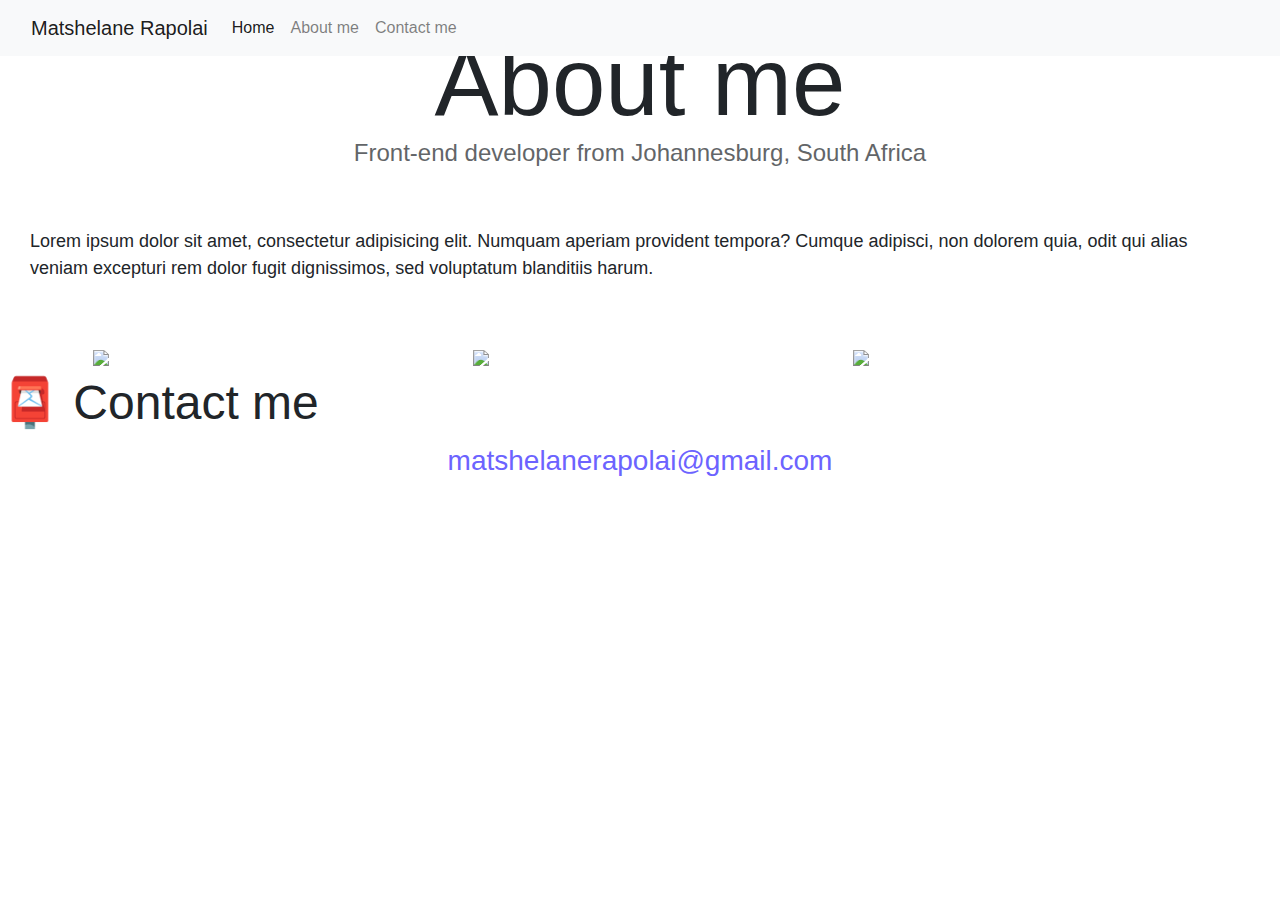
==== about.html @ caefaf89 "uploaded files" ====
<!DOCTYPE html>
<html lang="en">
  <head>
    <meta charset="UTF-8" />
    <meta http-equiv="X-UA-Compatible" content="IE=edge" />
    <meta name="viewport" content="width=device-width, initial-scale=1.0" />
    <link
      rel="stylesheet"
      href="https://cdn.jsdelivr.net/npm/bootstrap@4.0.0/dist/css/bootstrap.min.css"
      integrity="sha384-Gn5384xqQ1aoWXA+058RXPxPg6fy4IWvTNh0E263XmFcJlSAwiGgFAW/dAiS6JXm"
      crossorigin="anonymous"
    />
    <script
      src="https://cdn.jsdelivr.net/npm/bootstrap@5.3.3/dist/js/bootstrap.bundle.min.js"
      integrity="sha384-YvpcrYf0tY3lHB60NNkmXc5s9fDVZLESaAA55NDzOxhy9GkcIdslK1eN7N6jIeHz"
      crossorigin="anonymous"
    ></script>
    <link rel="stylesheet" href="style.css" />
    <title>About Matshelane Rapolai</title>
  </head>
  <body>
    <nav class="navbar navbar-expand-lg navbar-light bg-light fixed-top">
      <div class="container-fluid">
        <a class="navbar-brand" href="#">Matshelane Rapolai</a>
        <button
          class="navbar-toggler"
          type="button"
          data-bs-toggle="collapse"
          data-bs-target="#navbarNav"
          aria-controls="navbarNav"
          aria-expanded="false"
          aria-label="Toggle navigation"
        >
          <span class="navbar-toggler-icon"></span>
        </button>
        <div class="collapse navbar-collapse" id="navbarNav">
          <ul class="navbar-nav">
            <li class="nav-item">
              <a
                class="nav-link active"
                aria-current="page"
                href="../index.html"
                >Home</a
              >
            </li>
            <li class="nav-item">
              <a class="nav-link" href="about.html">About me</a>
            </li>
            <li class="nav-item">
              <a class="nav-link" href="#">Contact me</a>
            </li>
          </ul>
        </div>
      </div>
    </nav>
    <a href="index.html" class="homepage-link">Back to homepage</a>
    <h1>About me</h1>
    <h3>Front-end developer from Johannesburg, South Africa</h3>
    <div class="about-paragraphs">
      <p>
        Lorem ipsum dolor sit amet, consectetur adipisicing elit. Numquam
        aperiam provident tempora? Cumque adipisci, non dolorem quia, odit qui
        alias veniam excepturi rem dolor fugit dignissimos, sed voluptatum
        blanditiis harum.
      </p>
    </div>
    <div class="container">
      <div class="row">
        <div class="col-sm-4">
          <img src="images/yoga.png" class="img-fluid p-2 shadow rounded" />
        </div>
        <div class="col-sm-4">
          <img src="images/weather.png" class="img-fluid p-2 shadow rounded" />
        </div>
        <div class="col-sm-4">
          <img src="images/yogurt.png" class="img-fluid p-2 shadow rounded" />
        </div>
      </div>
    </div>
    <div id="contact">
      <h2>📮 Contact me</h2>
      <a href="mailto:[email]" class="email-link">
        matshelanerapolai@gmail.com
      </a>
    </div>
  </body>
</html>
---- style.css ----
:root {
  --primary-color: #6c63ff;
  --secondary-color: #f5f2fe;
  --box-shadow: 0 5px 10px rgba(0, 0, 0, 0.3);
}

h1,
h3 {
  text-align: center;
  margin: 0;
}

h1 {
  font-size: 96px;
}

h2 {
  font-size: 48px;
}

h3 {
  font-size: 24px;
  opacity: 0.7;
}

p {
  padding: 20px;
  border-radius: 4px;
  font-size: 18px;
  line-height: 1.5;
}

.navigation-links {
  display: flex;
  margin-top: 40px;
  justify-content: center;
}

.navigation-links a {
  margin: 20px;
  border-radius: 4px;
  padding: 20px 15px;
  text-decoration: none;
  text-transform: capitalize;
}

.contact-link {
  background: var(--primary-color);
  box-shadow: var(--box-shadow);
  color: white;
}

.about-link {
  color: var(--primary-color);
  border: 1px solid var(--primary-color);
}

.homepage-link {
  color: var(--primary-color);
  text-align: center;
  display: block;
}

.about-paragraphs {
  display: flex;
  margin: 30px 0;
}

.about-paragraphs p {
  margin: 10px;
}

.email-link {
  display: flex;
  justify-content: center;
  color: var(--primary-color);
  font-size: 28px;
  text-decoration: none;
}

.email-link:hover {
  text-decoration: underline;
}
.container-main {
  margin-top: 100px;
}
.navbar-collapse {
  flex-basis: 100%;
  flex-grow: 1;
}
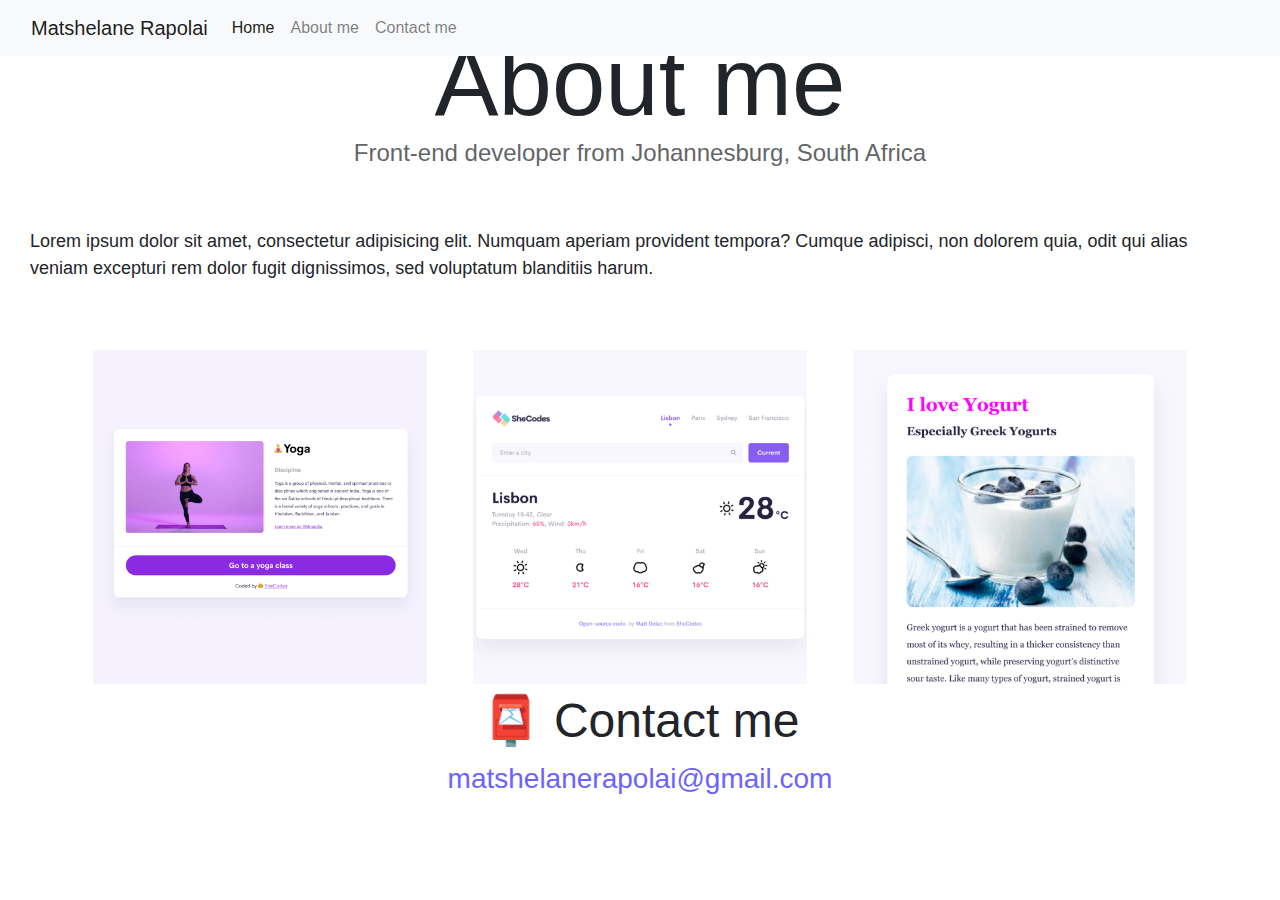
==== commit cdd68ed7: "updated links and css" ====
--- a/about.html
+++ b/about.html
@@ -39,7 +39,7 @@
               <a
                 class="nav-link active"
                 aria-current="page"
-                href="../index.html"
+                href="index.html"
                 >Home</a
               >
             </li>
@@ -67,18 +67,18 @@
     <div class="container">
       <div class="row">
         <div class="col-sm-4">
-          <img src="images/yoga.png" class="img-fluid p-2 shadow rounded" />
+          <img src="yoga.png" class="img-fluid p-2 shadow rounded" />
         </div>
         <div class="col-sm-4">
-          <img src="images/weather.png" class="img-fluid p-2 shadow rounded" />
+          <img src="weather.png" class="img-fluid p-2 shadow rounded" />
         </div>
         <div class="col-sm-4">
-          <img src="images/yogurt.png" class="img-fluid p-2 shadow rounded" />
+          <img src="yogurt.png" class="img-fluid p-2 shadow rounded" />
         </div>
       </div>
     </div>
     <div id="contact">
-      <h2>📮 Contact me</h2>
+      <h2 class="text-center">📮 Contact me</h2>
       <a href="mailto:[email]" class="email-link">
         matshelanerapolai@gmail.com
       </a>
--- a/style.css
+++ b/style.css
@@ -54,6 +54,18 @@
   color: var(--primary-color);
   border: 1px solid var(--primary-color);
 }
+.yoga {
+  background: var(--primary-color);
+  box-shadow: var(--box-shadow);
+  color: white;}
+.weather {
+  background: var(--primary-color);
+  box-shadow: var(--box-shadow);
+  color: white;}
+.yogurt {
+  background: var(--primary-color);
+  box-shadow: var(--box-shadow);
+  color: white;}
 
 .homepage-link {
   color: var(--primary-color);
